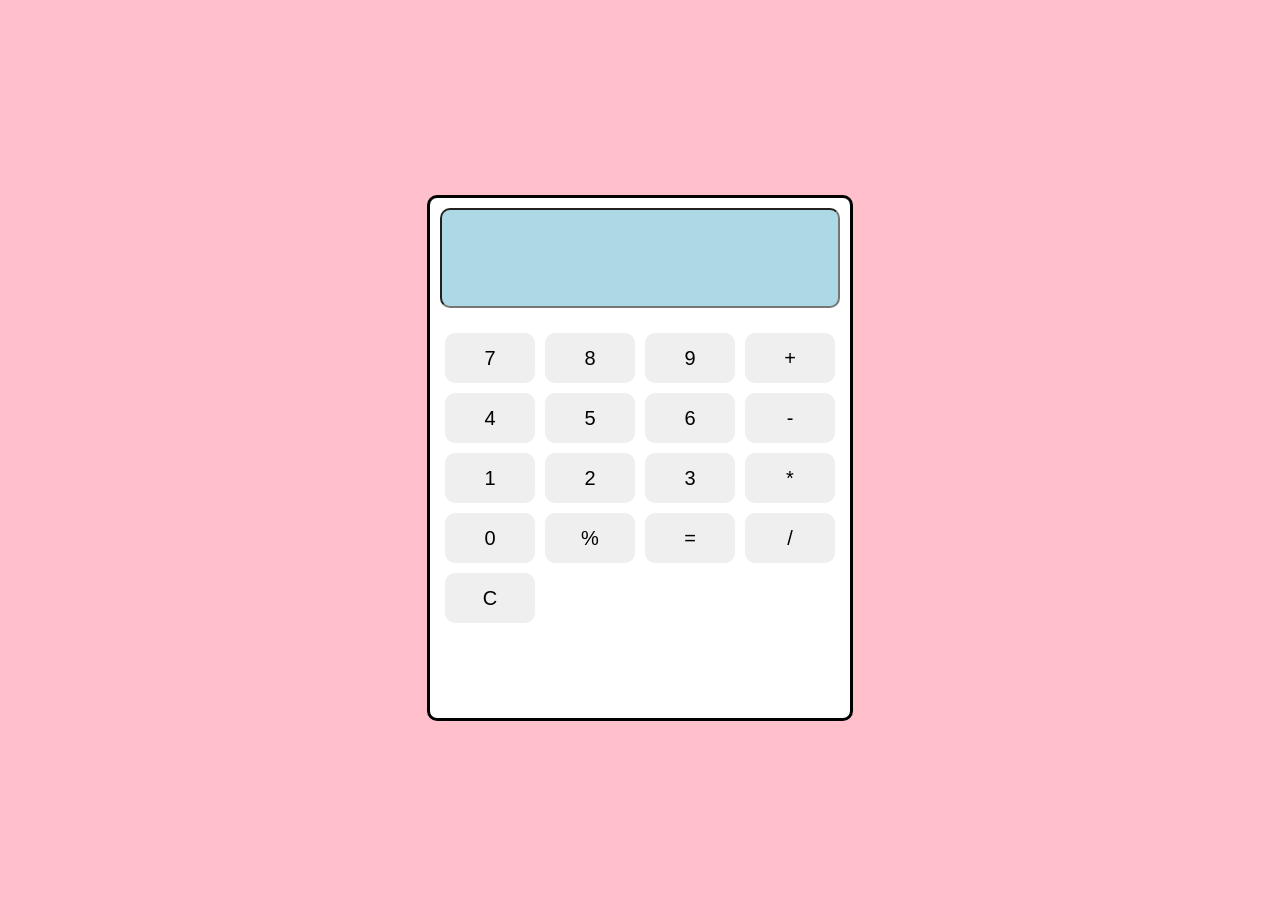
==== 02-calculator/index.html @ 3f0a65cd "Built calculator with operator validation" ====
<html lang="en">
<head>
    <meta charset="UTF-8">
    <meta name="viewport" content="width=device-width, initial-scale=1.0">
    <title>Calculator</title>
    <link rel="stylesheet" href="style.css">
</head>
<body>
    <div id="calculator">
        <input type="text" id="display" readonly>
        <div id="buttons">

            <button>7</button>
            <button>8</button>
            <button>9</button>
            <button>+</button>

            <button>4</button>
            <button>5</button>
            <button>6</button>
            <button>-</button>

            <button>1</button>
            <button>2</button>
            <button>3</button>
            <button>*</button>

            <button>0</button>
            <button>%</button>
            <button>=</button>
            <button>/</button>

            <button>C</button>
        </div>

    </div>
    
</body>
<script src="script.js"></script>
</html>
---- 02-calculator/style.css ----
/* body = whole page */
body{
    background-color: pink;   /* gives full page pink background */

    display: flex;            /* makes body a flex container so we can align items easily */

    justify-content: center;  /* centers calculator horizontally */

    align-items: center;      /* centers calculator vertically */

    height: 100vh;            /* body takes full screen height */
}


/* main calculator box */
#calculator{
    height: 500px;            /* fixed height of calculator */

    width: 400px;             /* fixed width */

    border: black 3px solid;  /* visible border around calculator */

    border-radius: 10px;      /* makes corners rounded */

    background-color: white;  /* white background for clean look */

    padding: 10px;            /* inner spacing so content doesn't touch edges */
}


/* calculator display/input screen */
#display{
    background-color: lightblue; /* screen color */

    width: 100%;                 /* take full width of parent */

    height: 100px;               /* large display area */

    font-size: 24px;             /* bigger text so numbers are clearly visible */

    text-align: right;           /* aligns numbers to right like real calculator */

    border-radius: 10px;         /* rounded corners */

    box-sizing: border-box;      /* keeps width calculation correct including padding/border */
}


/* container holding all buttons */
#buttons{
    display: grid;               /* grid layout for rows and columns */

    grid-template-columns: repeat(4, 1fr);
    /* makes 4 equal columns:
       1fr = one fraction of available space */

    gap: 10px;                   /* space between buttons */

    padding: 5px;                /* little space inside buttons container */

    margin-top: 20px;            /* gap between display and buttons */
}


/* styling every button */
button{
    height: 50px;                /* same height for all buttons */

    border: none;                /* removes default ugly border */

    border-radius: 10px;         /* rounded buttons */

    font-size: 20px;             /* bigger text inside buttons */

    cursor: pointer;             /* shows hand cursor on hover */
}
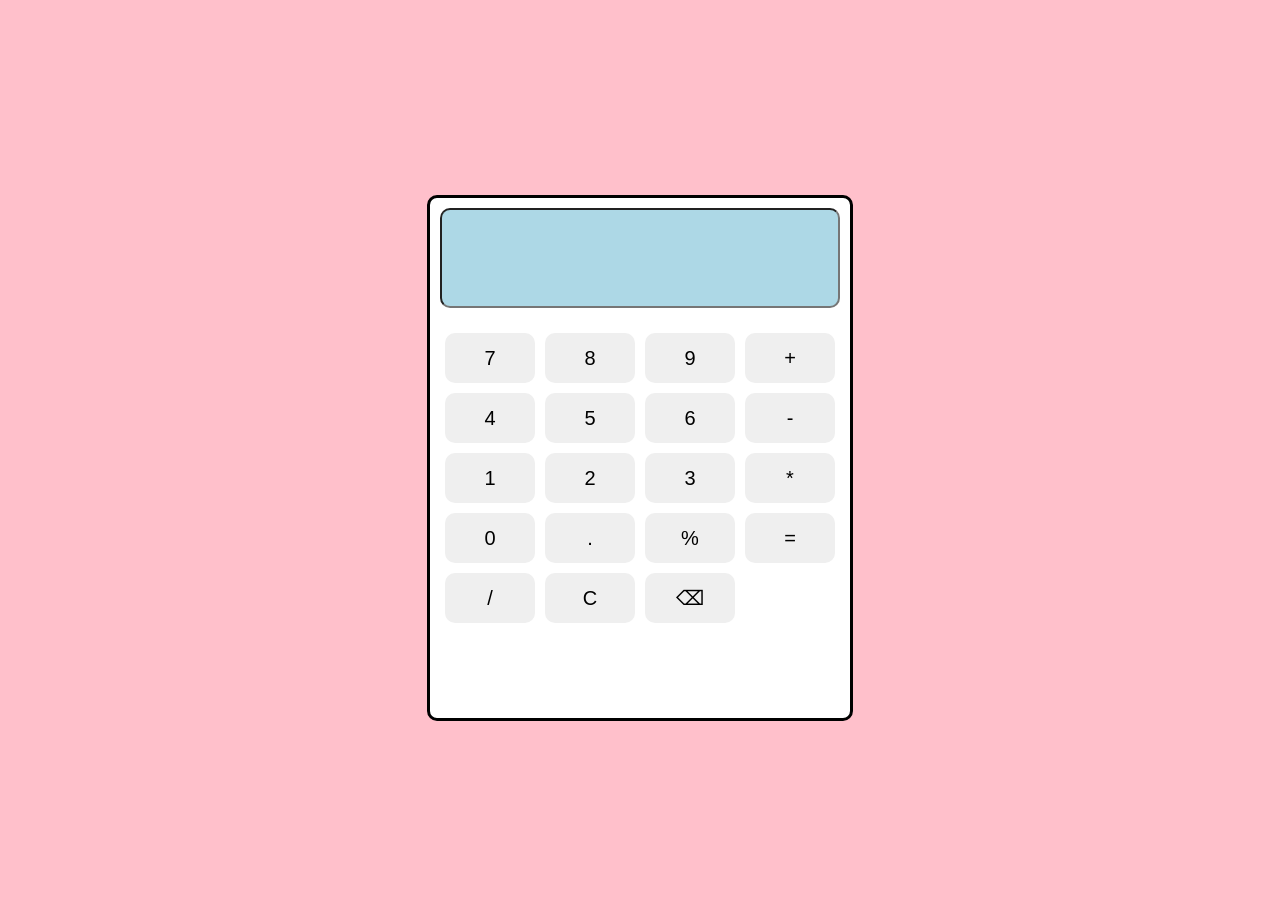
==== commit afcb953e: "added backspace and decimal handlindling" ====
--- a/02-calculator/index.html
+++ b/02-calculator/index.html
@@ -26,11 +26,13 @@
             <button>*</button>
 
             <button>0</button>
+            <button>.</button>
             <button>%</button>
             <button>=</button>
             <button>/</button>
 
             <button>C</button>
+            <button>⌫</button>
         </div>
 
     </div>
